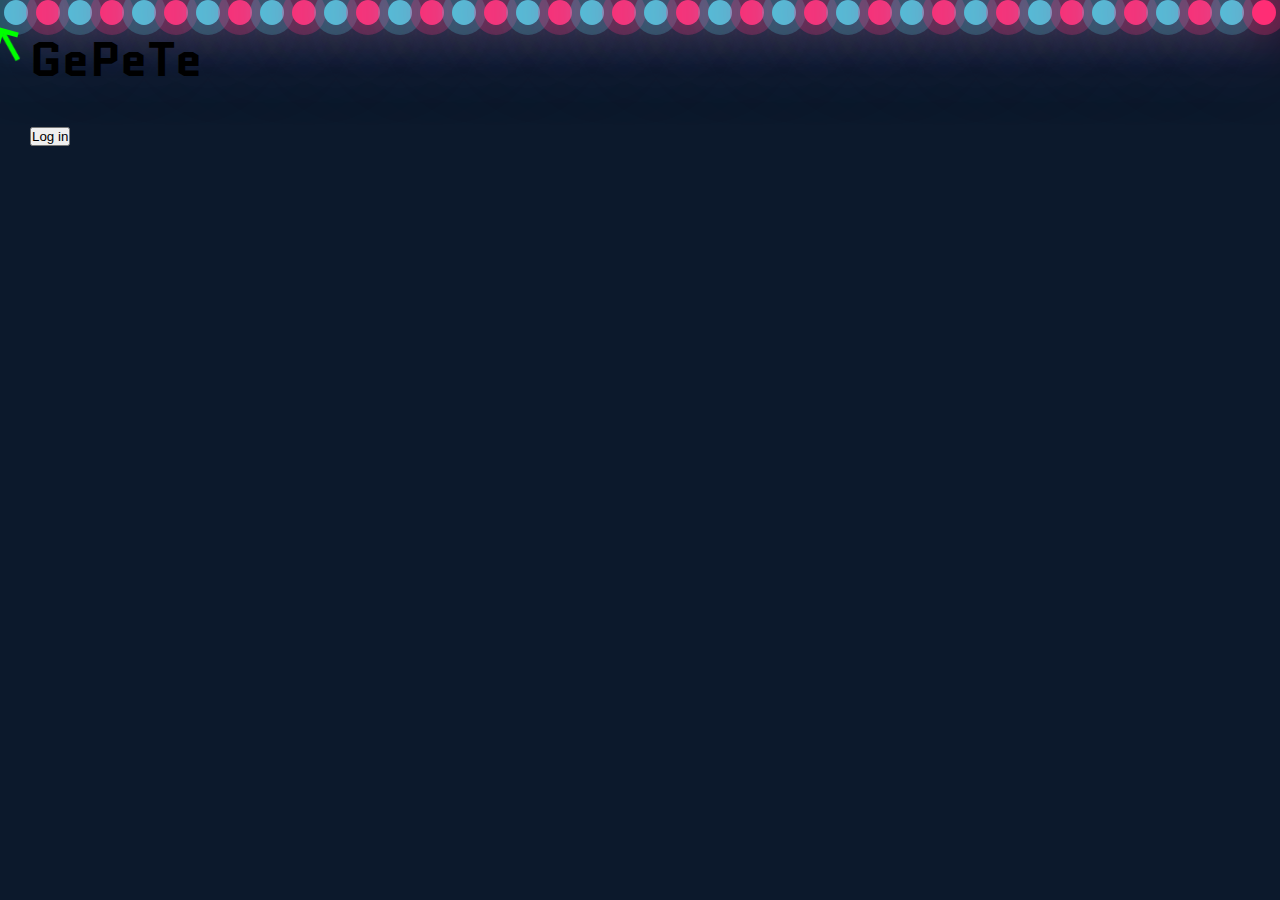
==== index.html @ 36da01d0 "Day 1" ====
<!DOCTYPE html>
<html lang="en">
  <head>
    <meta charset="UTF-8" />
    <meta name="viewport" content="width=device-width, initial-scale=1.0" />
    <title>GePeTe</title>
    <link rel="stylesheet" href="style.css" />
  </head>
  <body>
    <div class="container">
      <div class="bubbles">
        <span style="--i: 11"></span>
        <span style="--i: 12"></span>
        <span style="--i: 24"></span>
        <span style="--i: 10"></span>
        <span style="--i: 14"></span>
        <span style="--i: 23"></span>
        <span style="--i: 18"></span>
        <span style="--i: 16"></span>
        <span style="--i: 19"></span>
        <span style="--i: 20"></span>
        <span style="--i: 22"></span>
        <span style="--i: 25"></span>
        <span style="--i: 18"></span>
        <span style="--i: 21"></span>
        <span style="--i: 15"></span>
        <span style="--i: 13"></span>
        <span style="--i: 26"></span>
        <span style="--i: 17"></span>
        <span style="--i: 13"></span>
        <span style="--i: 28"></span>
        <span style="--i: 11"></span>
        <span style="--i: 12"></span>
        <span style="--i: 24"></span>
        <span style="--i: 10"></span>
        <span style="--i: 14"></span>
        <span style="--i: 23"></span>
        <span style="--i: 18"></span>
        <span style="--i: 16"></span>
        <span style="--i: 19"></span>
        <span style="--i: 20"></span>
        <span style="--i: 22"></span>
        <span style="--i: 25"></span>
        <span style="--i: 18"></span>
        <span style="--i: 21"></span>
        <span style="--i: 15"></span>
        <span style="--i: 13"></span>
        <span style="--i: 26"></span>
        <span style="--i: 17"></span>
        <span style="--i: 13"></span>
        <span style="--i: 28"></span>
      </div>
      <div id="cursor"></div>
      <div class="logo">
        <span style="--i: 1">G</span>
        <span style="--i: 2">e</span>
        <span style="--i: 3">P</span>
        <span style="--i: 4">e</span>
        <span style="--i: 5">T</span>
        <span style="--i: 6">e</span>
      </div>
      <div class="content">
        <button onclick="location.href='./login/login.html'">Log in</button>
      </div>
    </div>
    <script src="main.js"></script>
  </body>
</html>
---- style.css ----
@import url("https://fonts.googleapis.com/css2?family=Quantico:wght@400;700&display=swap");

* {
  margin: 0;
  padding: 0;
  box-sizing: border-box;
}

body {
  min-height: 100vh;
  background: #0c192c;
  cursor: none;
  font-family: "Quantico", sans-serif;
}

.container {
  position: relative;
  width: 100%;
  height: 100vh;
  overflow: hidden;
}

.bubbles {
  position: relative;
  display: flex;
  z-index: -999;
}

.bubbles span {
  position: relative;
  width: 25px;
  height: 25px;
  background: #4fc3dc;
  margin: 0 4px;
  border-radius: 50%;
  box-shadow: 0 0 0 10px #4fc3dc44, 0 0 50px #4fc3dc, 0 0 100px #4fc3dc;
  animation: animate 15s linear infinite;
  animation-duration: calc(125s / var(--i));
}

.bubbles span:nth-child(even) {
  background: #ff2d75;
  box-shadow: 0 0 0 10px #ff2d7544, 0 0 50px #ff2d75, 0 0 100px #ff2d75;
}

@keyframes animate {
  0% {
    transform: translateY(100vh) scale(0);
  }
  100% {
    transform: translateY(-10vh) scale(1);
  }
}

#cursor {
  position: fixed;
  width: 20px;
  height: 20px;
  border-top: 5px solid #0f0;
  border-left: 5px solid #0f0;
  transform-origin: top;
  transform: translate(-1px, 5px) rotate(15deg) scale(0);
  transition: 0.1s;
  pointer-events: none;
  animation: animateCursor 5s linear infinite;
}

#cursor::before {
  content: "";
  position: absolute;
  left: -2.5px;
  width: 5px;
  height: 30px;
  background: #0f0;
  transform-origin: top;
  transform: rotate(316deg);
}

body:hover #cursor {
  transform: translate(-1px, 5px) rotate(15deg) scale(1);
}

@keyframes animateCursor {
  0% {
    filter: drop-shadow(0 0 5px #0f0) drop-shadow(0 0 15px #0f0) drop-shadow(0 0 30px #0f0) hue-rotate(0deg);
  }

  100% {
    filter: drop-shadow(0 0 5px #0f0) drop-shadow(0 0 15px #0f0) drop-shadow(0 0 30px #0f0) hue-rotate(360deg);
  }
}

.logo {
  margin: 0 30px;
  font-size: 3rem;
  font-weight: 700;
  display: flex;
}

.logo span {
  animation: animateLogo 3s linear infinite;
  animation-delay: calc(0.1s * var(--i));
  background-clip: text;
}

@keyframes animateLogo {
  0% {
    color: #fff;
    filter: blur(0.6px) hue-rotate(0deg);
    text-shadow: 0 0 10px #00b3ff, 0 0 20px #00b3ff, 0 0 40px #00b3ff, 0 0 80px #00b3ff, 0 0 120px #00b3ff,
      0 0 200px #00b3ff, 0 0 300px #00b3ff, 0 0 400px #00b3ff;
  }
  30%,
  70% {
    color: #fff;
    filter: blur(0.6px) hue-rotate(360deg);
    text-shadow: 0 0 10px #00b3ff, 0 0 20px #00b3ff, 0 0 40px #00b3ff, 0 0 80px #00b3ff, 0 0 120px #00b3ff,
      0 0 200px #00b3ff;
  }
  100% {
    color: transparent;
    box-shadow: none;
    filter: blur(2px) hue-rotate(0deg);
  }
}

.content {
  margin: 30px;
}

.content button {
  cursor: none;
}
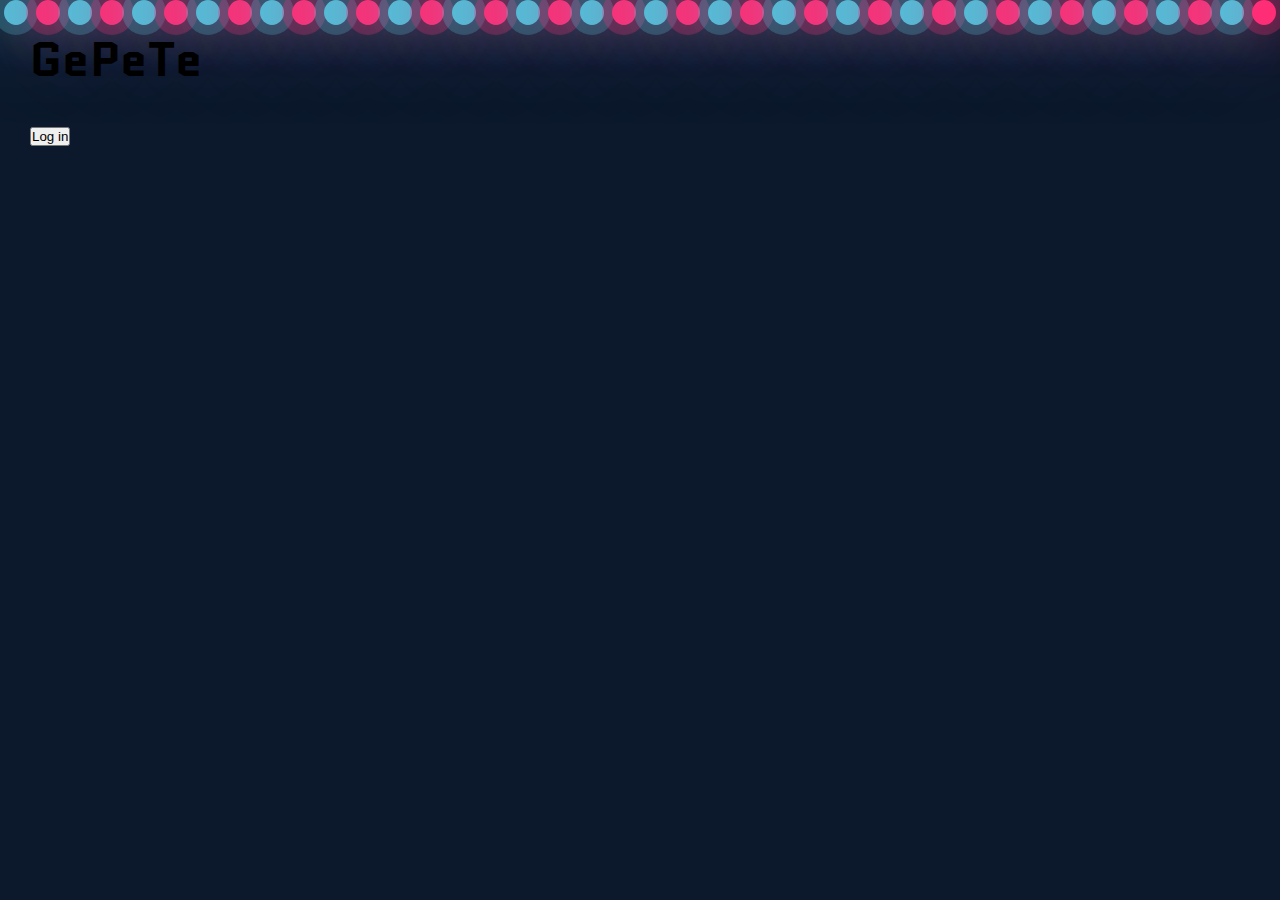
==== commit d5f46e7e: "Day 2" ====
--- a/index.html
+++ b/index.html
@@ -50,7 +50,6 @@
         <span style="--i: 13"></span>
         <span style="--i: 28"></span>
       </div>
-      <div id="cursor"></div>
       <div class="logo">
         <span style="--i: 1">G</span>
         <span style="--i: 2">e</span>
@@ -63,6 +62,7 @@
         <button onclick="location.href='./login/login.html'">Log in</button>
       </div>
     </div>
+    <div id="cursor"></div>
     <script src="main.js"></script>
   </body>
 </html>
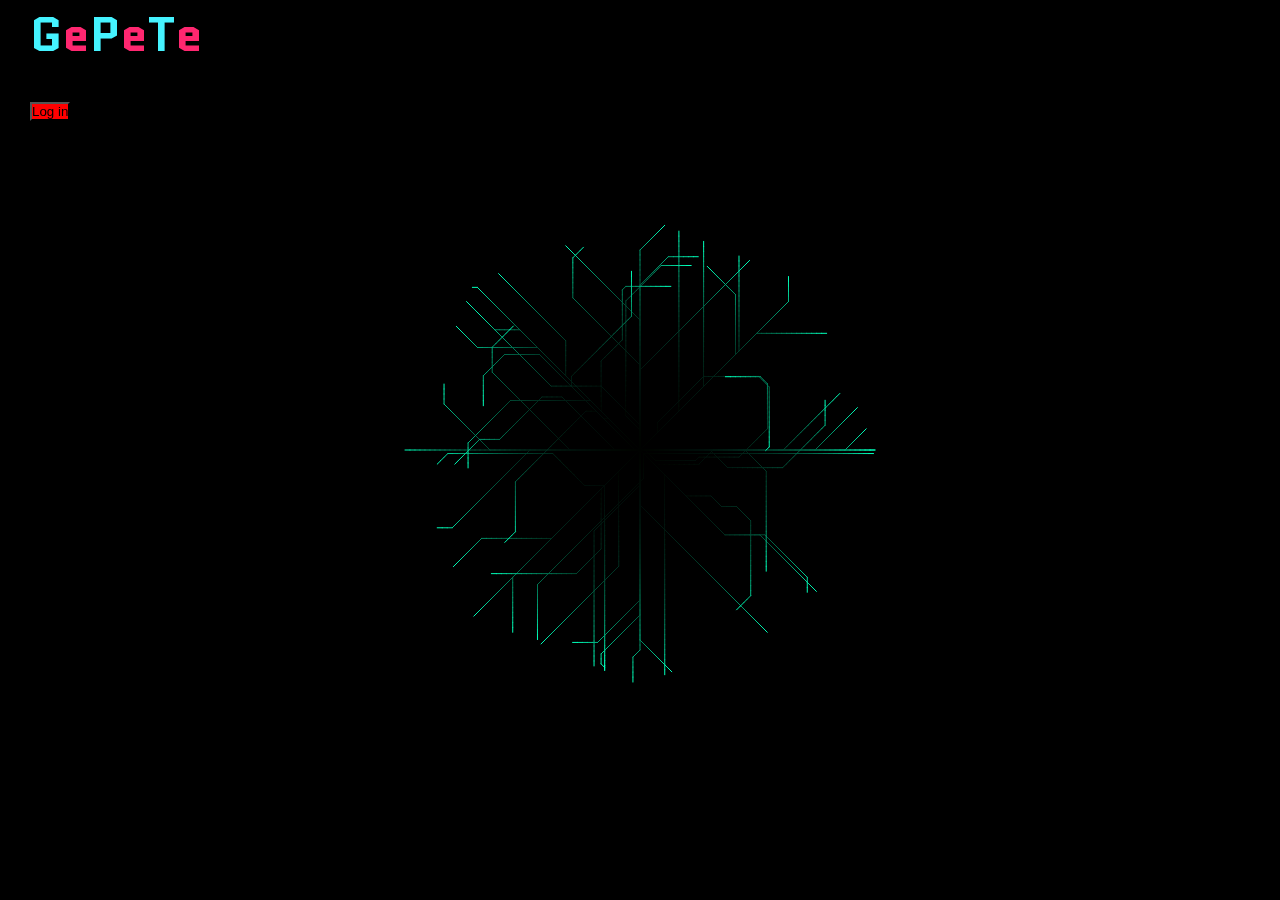
==== commit cd4913a8: "Day 3.0" ====
--- a/index.html
+++ b/index.html
@@ -7,56 +7,15 @@
     <link rel="stylesheet" href="style.css" />
   </head>
   <body>
+    <canvas id="canvas"></canvas>
     <div class="container">
-      <div class="bubbles">
-        <span style="--i: 11"></span>
-        <span style="--i: 12"></span>
-        <span style="--i: 24"></span>
-        <span style="--i: 10"></span>
-        <span style="--i: 14"></span>
-        <span style="--i: 23"></span>
-        <span style="--i: 18"></span>
-        <span style="--i: 16"></span>
-        <span style="--i: 19"></span>
-        <span style="--i: 20"></span>
-        <span style="--i: 22"></span>
-        <span style="--i: 25"></span>
-        <span style="--i: 18"></span>
-        <span style="--i: 21"></span>
-        <span style="--i: 15"></span>
-        <span style="--i: 13"></span>
-        <span style="--i: 26"></span>
-        <span style="--i: 17"></span>
-        <span style="--i: 13"></span>
-        <span style="--i: 28"></span>
-        <span style="--i: 11"></span>
-        <span style="--i: 12"></span>
-        <span style="--i: 24"></span>
-        <span style="--i: 10"></span>
-        <span style="--i: 14"></span>
-        <span style="--i: 23"></span>
-        <span style="--i: 18"></span>
-        <span style="--i: 16"></span>
-        <span style="--i: 19"></span>
-        <span style="--i: 20"></span>
-        <span style="--i: 22"></span>
-        <span style="--i: 25"></span>
-        <span style="--i: 18"></span>
-        <span style="--i: 21"></span>
-        <span style="--i: 15"></span>
-        <span style="--i: 13"></span>
-        <span style="--i: 26"></span>
-        <span style="--i: 17"></span>
-        <span style="--i: 13"></span>
-        <span style="--i: 28"></span>
-      </div>
       <div class="logo">
-        <span style="--i: 1">G</span>
-        <span style="--i: 2">e</span>
-        <span style="--i: 3">P</span>
-        <span style="--i: 4">e</span>
-        <span style="--i: 5">T</span>
-        <span style="--i: 6">e</span>
+        <span>G</span>
+        <span>e</span>
+        <span>P</span>
+        <span>e</span>
+        <span>T</span>
+        <span>e</span>
       </div>
       <div class="content">
         <button onclick="location.href='./login/login.html'">Log in</button>
--- a/style.css
+++ b/style.css
@@ -10,6 +10,7 @@
   min-height: 100vh;
   background: #0c192c;
   cursor: none;
+  overflow: none;
   font-family: "Quantico", sans-serif;
 }
 
@@ -20,36 +21,8 @@
   overflow: hidden;
 }
 
-.bubbles {
-  position: relative;
-  display: flex;
-  z-index: -999;
-}
-
-.bubbles span {
-  position: relative;
-  width: 25px;
-  height: 25px;
-  background: #4fc3dc;
-  margin: 0 4px;
-  border-radius: 50%;
-  box-shadow: 0 0 0 10px #4fc3dc44, 0 0 50px #4fc3dc, 0 0 100px #4fc3dc;
-  animation: animate 15s linear infinite;
-  animation-duration: calc(125s / var(--i));
-}
-
-.bubbles span:nth-child(even) {
-  background: #ff2d75;
-  box-shadow: 0 0 0 10px #ff2d7544, 0 0 50px #ff2d75, 0 0 100px #ff2d75;
-}
-
-@keyframes animate {
-  0% {
-    transform: translateY(100vh) scale(0);
-  }
-  100% {
-    transform: translateY(-10vh) scale(1);
-  }
+canvas {
+  position: fixed;
 }
 
 #cursor {
@@ -97,31 +70,12 @@
   display: flex;
 }
 
-.logo span {
-  animation: animateLogo 3s linear infinite;
-  animation-delay: calc(0.1s * var(--i));
-  background-clip: text;
+.logo span:nth-child(even) {
+  color: #ff2770;
 }
 
-@keyframes animateLogo {
-  0% {
-    color: #fff;
-    filter: blur(0.6px) hue-rotate(0deg);
-    text-shadow: 0 0 10px #00b3ff, 0 0 20px #00b3ff, 0 0 40px #00b3ff, 0 0 80px #00b3ff, 0 0 120px #00b3ff,
-      0 0 200px #00b3ff, 0 0 300px #00b3ff, 0 0 400px #00b3ff;
-  }
-  30%,
-  70% {
-    color: #fff;
-    filter: blur(0.6px) hue-rotate(360deg);
-    text-shadow: 0 0 10px #00b3ff, 0 0 20px #00b3ff, 0 0 40px #00b3ff, 0 0 80px #00b3ff, 0 0 120px #00b3ff,
-      0 0 200px #00b3ff;
-  }
-  100% {
-    color: transparent;
-    box-shadow: none;
-    filter: blur(2px) hue-rotate(0deg);
-  }
+.logo span:nth-child(odd) {
+  color: #45f3ff;
 }
 
 .content {
@@ -130,4 +84,5 @@
 
 .content button {
   cursor: none;
+  background-color: red;
 }
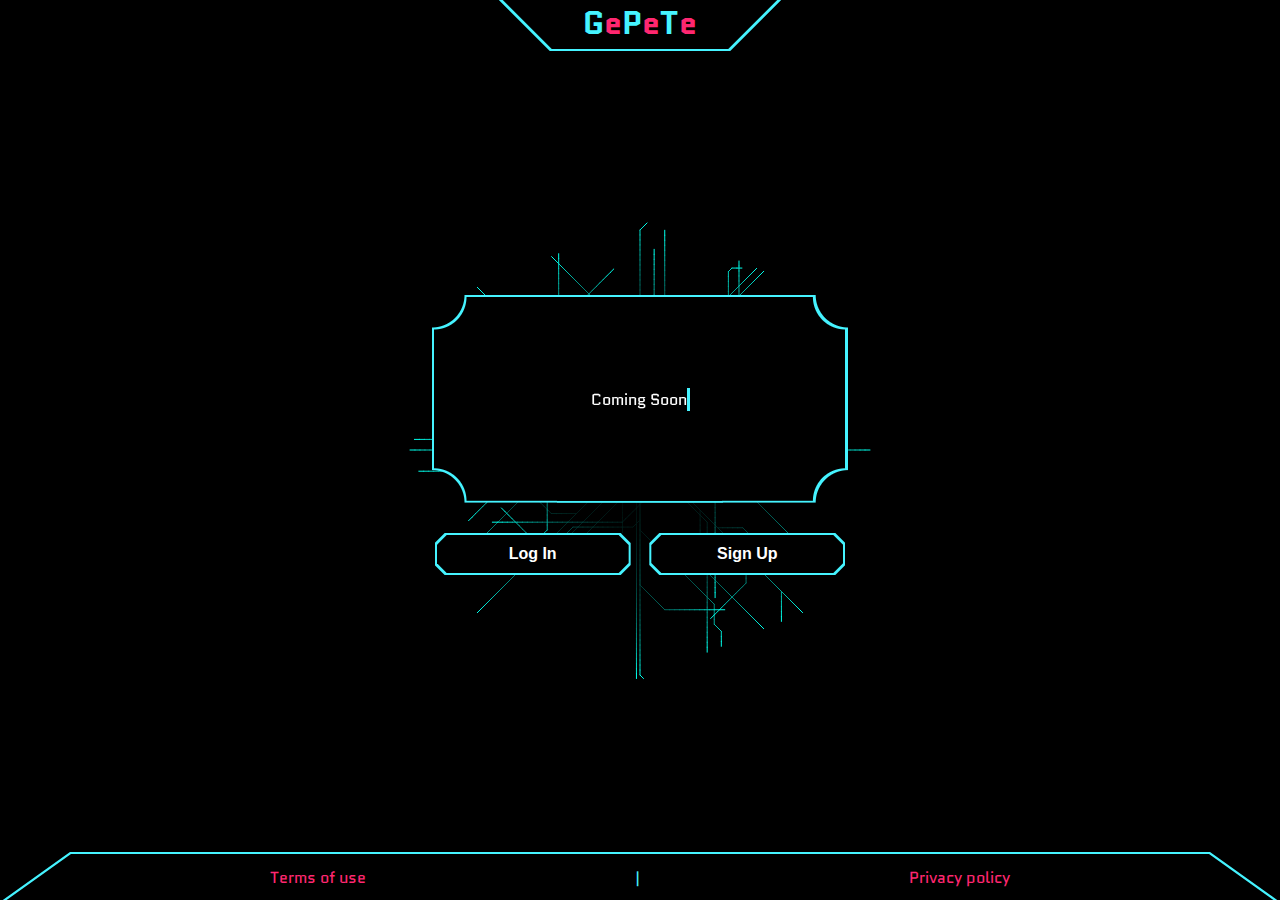
==== commit 0f29e4be: "Day 3.1" ====
--- a/index.html
+++ b/index.html
@@ -9,16 +9,35 @@
   <body>
     <canvas id="canvas"></canvas>
     <div class="container">
-      <div class="logo">
-        <span>G</span>
-        <span>e</span>
-        <span>P</span>
-        <span>e</span>
-        <span>T</span>
-        <span>e</span>
+      <div class="trapesium">
+        <div class="logo">
+          <span>G</span>
+          <span>e</span>
+          <span>P</span>
+          <span>e</span>
+          <span>T</span>
+          <span>e</span>
+        </div>
       </div>
-      <div class="content">
-        <button onclick="location.href='./login/login.html'">Log in</button>
+      <div class="bg-content">
+        <div class="content">
+          <p class="text">Coming Soon</p>
+        </div>
+      </div>
+      <div class="menu">
+        <div class="notching">
+          <button onclick="location.href='./login/login.html'">Log In</button>
+        </div>
+        <div class="notching">
+          <button onclick="location.href='./signup/signup.html'">Sign Up</button>
+        </div>
+      </div>
+      <div class="footer">
+        <div class="footer-content">
+          <a href="#">Terms of use</a>
+          |
+          <a href="#">Privacy policy</a>
+        </div>
       </div>
     </div>
     <div id="cursor"></div>
--- a/style.css
+++ b/style.css
@@ -8,7 +8,6 @@
 
 body {
   min-height: 100vh;
-  background: #0c192c;
   cursor: none;
   overflow: none;
   font-family: "Quantico", sans-serif;
@@ -18,7 +17,12 @@
   position: relative;
   width: 100%;
   height: 100vh;
+  display: flex;
+  flex-direction: column;
+  justify-content: center;
+  align-items: center;
   overflow: hidden;
+  /* background-color: red; */
 }
 
 canvas {
@@ -63,11 +67,43 @@
   }
 }
 
+.trapesium {
+  display: flex;
+  justify-content: center;
+  background-color: #45f3ff;
+  padding: 2px;
+  clip-path: polygon(
+    0 0,
+    100% 0,
+    100% calc(100% - 70px),
+    calc(100% - 70px) 100%,
+    70px 100%,
+    0 calc(100% - 70px),
+    0 70px
+  );
+  width: 20em;
+  height: 3.2em;
+  position: absolute;
+  top: 0;
+  padding-top: 0;
+}
+
 .logo {
-  margin: 0 30px;
-  font-size: 3rem;
+  font-size: 2rem;
   font-weight: 700;
   display: flex;
+  width: 10em;
+  justify-content: center;
+  clip-path: polygon(
+    0 0,
+    100% 0,
+    100% calc(100% - 70px),
+    calc(100% - 70px) 100%,
+    70px 100%,
+    0 calc(100% - 70px),
+    0 70px
+  );
+  background-color: black;
 }
 
 .logo span:nth-child(even) {
@@ -78,11 +114,157 @@
   color: #45f3ff;
 }
 
+.bg-content {
+  display: flex;
+  justify-content: center;
+  align-items: center;
+  width: 26em;
+  height: 13em;
+  background-size: 70% 70%;
+  background-image: radial-gradient(circle at 100% 100%, transparent 0, transparent 32px, #45f3ff 33px),
+    radial-gradient(circle at 0 0, transparent 0, transparent 32px, #45f3ff 33px),
+    radial-gradient(circle at 100% 0, transparent 0, transparent 32px, #45f3ff 33px),
+    radial-gradient(circle at 0 100%, transparent 0, transparent 32px, #45f3ff 33px);
+  background-repeat: no-repeat;
+  background-position: right bottom, left top, right top, left bottom;
+}
+
 .content {
+  display: flex;
+  justify-content: center;
+  align-items: center;
+  font-size: 1em;
+  color: #fff;
+  width: 25.7em;
+  height: 12.7em;
+  background-size: 70% 70%;
+  background-image: radial-gradient(circle at 100% 100%, transparent 0, transparent 32px, black 33px),
+    radial-gradient(circle at 0 0, transparent 0, transparent 32px, black 33px),
+    radial-gradient(circle at 100% 0, transparent 0, transparent 32px, black 33px),
+    radial-gradient(circle at 0 100%, transparent 0, transparent 32px, black 33px);
+  background-repeat: no-repeat;
+  background-position: right bottom, left top, right top, left bottom;
+}
+
+.text {
+  width: fit-content;
+  border-right: 3px solid #45f3ff;
+  overflow: hidden;
+  white-space: nowrap;
+  animation: typing 2s steps(18), blinking 0.4s step-end infinite alternate;
+}
+
+@keyframes blinking {
+  50% {
+    border-color: transparent;
+  }
+}
+
+@keyframes typing {
+  from {
+    width: 0;
+  }
+}
+
+.menu {
+  display: flex;
+  justify-content: space-evenly;
+  align-items: center;
+  width: 28em;
   margin: 30px;
 }
 
-.content button {
+.notching {
+  background-color: #45f3ff;
+  padding: 2px;
+  clip-path: polygon(
+    10px 0,
+    calc(100% - 10px) 0,
+    100% 10px,
+    100% calc(100% - 10px),
+    calc(100% - 10px) 100%,
+    10px 100%,
+    0 calc(100% - 10px),
+    0 10px
+  );
+}
+
+.menu button {
   cursor: none;
-  background-color: red;
-}
+  width: 12em;
+  background: black;
+  color: #fff;
+  font-weight: 700;
+  padding: 10px 50px;
+  font-size: 1em;
+  border: none;
+  clip-path: polygon(
+    10px 0,
+    calc(100% - 10px) 0,
+    100% 10px,
+    100% calc(100% - 10px),
+    calc(100% - 10px) 100%,
+    10px 100%,
+    0 calc(100% - 10px),
+    0 10px
+  );
+  transition: 0.5s;
+}
+
+.menu button:hover {
+  color: black;
+  background: #45f3ff;
+}
+
+.footer {
+  position: absolute;
+  bottom: 0;
+  padding-bottom: 0;
+  padding-top: 2px;
+  padding-left: 1px;
+  padding-right: 1px;
+  color: #45f3ff;
+  width: 100%;
+  height: 3em;
+  display: flex;
+  justify-content: center;
+  clip-path: polygon(
+    70px 0,
+    calc(100% - 70px) 0,
+    100% 50px,
+    100% calc(100% - 50px),
+    100% 100%,
+    0 100%,
+    0 50px
+  );
+  background: #45f3ff;
+}
+
+.footer-content {
+  width: 100%;
+  display: flex;
+  justify-content: space-evenly;
+  align-items: center;
+  clip-path: polygon(
+    70px 0,
+    calc(100% - 70px) 0,
+    100% 50px,
+    100% calc(100% - 50px),
+    100% 100%,
+    0 100%,
+    0 50px
+  );
+  background-color: black;
+}
+
+.footer a {
+  margin: 50px 10px;
+  text-decoration: none;
+  font-weight: 500;
+  cursor: none;
+  color: #ff2770;
+}
+
+a:hover {
+  color: #45f3ff;
+}
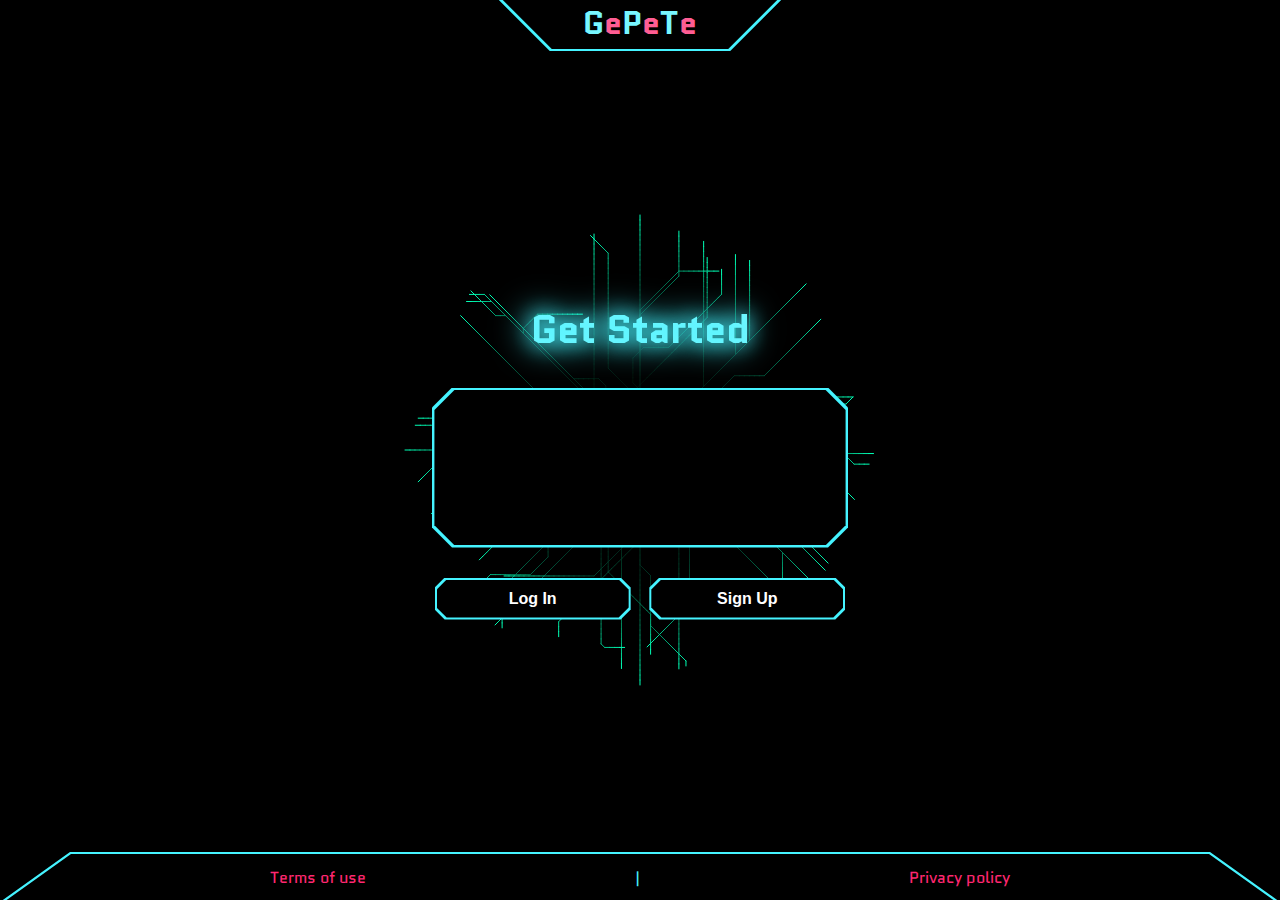
==== commit df373016: "Day 4" ====
--- a/index.html
+++ b/index.html
@@ -19,9 +19,10 @@
           <span>e</span>
         </div>
       </div>
+      <h1 class="neon" data-text="Get Started">Get Started</h1>
       <div class="bg-content">
         <div class="content">
-          <p class="text">Coming Soon</p>
+          <!-- <p class="text">Coming Soon</p> -->
         </div>
       </div>
       <div class="menu">
--- a/style.css
+++ b/style.css
@@ -107,11 +107,28 @@
 }
 
 .logo span:nth-child(even) {
-  color: #ff2770;
+  color: #ff5d93;
 }
 
 .logo span:nth-child(odd) {
+  color: #77f6ff;
+}
+
+.neon {
+  color: #77f6ff;
+  font-size: 2.5em;
+  font-weight: bold;
+  margin: 50px;
+  text-shadow: 0 0 20px #45f3ff;
+}
+
+.neon::after {
+  content: attr(data-text);
+  position: absolute;
+  margin-left: -5.56em;
+  z-index: 1;
   color: #45f3ff;
+  filter: blur(15px);
 }
 
 .bg-content {
@@ -119,51 +136,60 @@
   justify-content: center;
   align-items: center;
   width: 26em;
-  height: 13em;
-  background-size: 70% 70%;
-  background-image: radial-gradient(circle at 100% 100%, transparent 0, transparent 32px, #45f3ff 33px),
-    radial-gradient(circle at 0 0, transparent 0, transparent 32px, #45f3ff 33px),
-    radial-gradient(circle at 100% 0, transparent 0, transparent 32px, #45f3ff 33px),
-    radial-gradient(circle at 0 100%, transparent 0, transparent 32px, #45f3ff 33px);
-  background-repeat: no-repeat;
-  background-position: right bottom, left top, right top, left bottom;
+  height: 10em;
+  margin-top: -1.3em;
+  background-color: #45f3ff;
+  clip-path: polygon(
+    20px 0,
+    calc(100% - 20px) 0,
+    100% 20px,
+    100% calc(100% - 20px),
+    calc(100% - 20px) 100%,
+    20px 100%,
+    0 calc(100% - 20px),
+    0 20px
+  );
 }
 
 .content {
   display: flex;
+  flex-direction: column;
   justify-content: center;
   align-items: center;
   font-size: 1em;
   color: #fff;
   width: 25.7em;
-  height: 12.7em;
-  background-size: 70% 70%;
-  background-image: radial-gradient(circle at 100% 100%, transparent 0, transparent 32px, black 33px),
-    radial-gradient(circle at 0 0, transparent 0, transparent 32px, black 33px),
-    radial-gradient(circle at 100% 0, transparent 0, transparent 32px, black 33px),
-    radial-gradient(circle at 0 100%, transparent 0, transparent 32px, black 33px);
-  background-repeat: no-repeat;
-  background-position: right bottom, left top, right top, left bottom;
+  height: 9.7em;
+  background-color: black;
+  clip-path: polygon(
+    20px 0,
+    calc(100% - 20px) 0,
+    100% 20px,
+    100% calc(100% - 20px),
+    calc(100% - 20px) 100%,
+    20px 100%,
+    0 calc(100% - 20px),
+    0 20px
+  );
 }
 
 .text {
   width: fit-content;
-  border-right: 3px solid #45f3ff;
-  overflow: hidden;
   white-space: nowrap;
-  animation: typing 2s steps(18), blinking 0.4s step-end infinite alternate;
-}
-
-@keyframes blinking {
-  50% {
-    border-color: transparent;
-  }
-}
-
-@keyframes typing {
-  from {
-    width: 0;
-  }
+  clip-path: polygon(
+    0 0,
+    100% 0,
+    100% calc(100% - 70px),
+    calc(100% - 70px) 100%,
+    70px 100%,
+    0 calc(100% - 70px),
+    0 70px
+  );
+  background: #45f3ff;
+  width: 20em;
+  height: 3.2em;
+  display: flex;
+  justify-content: center;
 }
 
 .menu {
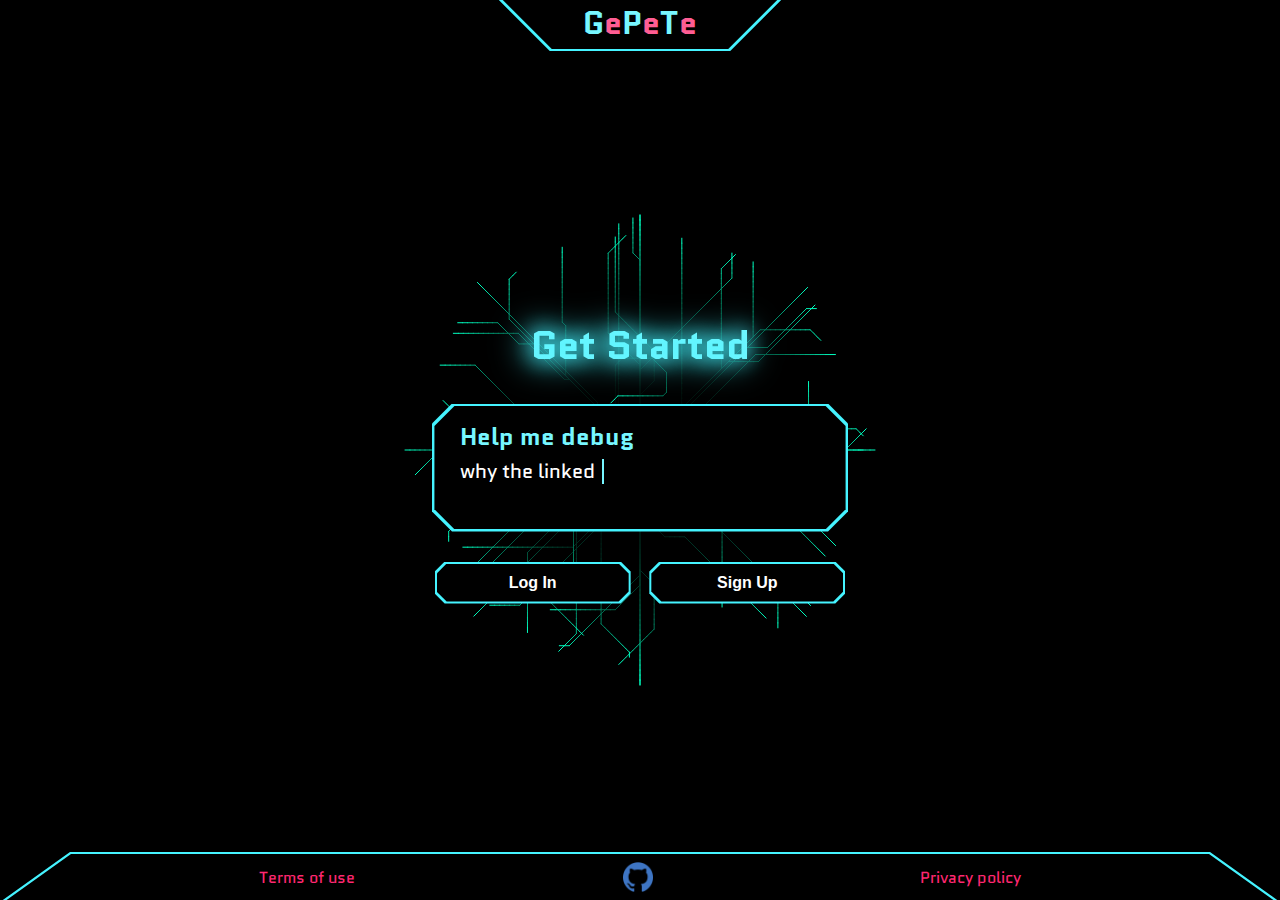
==== commit f41ad8ec: "Day 5" ====
--- a/index.html
+++ b/index.html
@@ -8,6 +8,7 @@
   </head>
   <body>
     <canvas id="canvas"></canvas>
+
     <div class="container">
       <div class="trapesium">
         <div class="logo">
@@ -19,12 +20,16 @@
           <span>e</span>
         </div>
       </div>
+
       <h1 class="neon" data-text="Get Started">Get Started</h1>
+
       <div class="bg-content">
         <div class="content">
-          <!-- <p class="text">Coming Soon</p> -->
+          <h2>Help me debug</h2>
+          <div class="text"></div>
         </div>
       </div>
+
       <div class="menu">
         <div class="notching">
           <button onclick="location.href='./login/login.html'">Log In</button>
@@ -33,15 +38,18 @@
           <button onclick="location.href='./signup/signup.html'">Sign Up</button>
         </div>
       </div>
+
       <div class="footer">
         <div class="footer-content">
           <a href="#">Terms of use</a>
-          |
+          <a href="https://github.com/indrayyana"><img src="./assets/image/github.png" alt="Github" /></a>
           <a href="#">Privacy policy</a>
         </div>
       </div>
     </div>
+
     <div id="cursor"></div>
+
     <script src="main.js"></script>
   </body>
 </html>
--- a/style.css
+++ b/style.css
@@ -4,6 +4,10 @@
   margin: 0;
   padding: 0;
   box-sizing: border-box;
+}
+
+:root {
+  --caret-display: inline-block;
 }
 
 body {
@@ -11,6 +15,7 @@
   cursor: none;
   overflow: none;
   font-family: "Quantico", sans-serif;
+  background: black;
 }
 
 .container {
@@ -22,7 +27,6 @@
   justify-content: center;
   align-items: center;
   overflow: hidden;
-  /* background-color: red; */
 }
 
 canvas {
@@ -136,7 +140,7 @@
   justify-content: center;
   align-items: center;
   width: 26em;
-  height: 10em;
+  height: 8em;
   margin-top: -1.3em;
   background-color: #45f3ff;
   clip-path: polygon(
@@ -156,10 +160,10 @@
   flex-direction: column;
   justify-content: center;
   align-items: center;
-  font-size: 1em;
+  gap: 3px;
   color: #fff;
   width: 25.7em;
-  height: 9.7em;
+  height: 7.7em;
   background-color: black;
   clip-path: polygon(
     20px 0,
@@ -173,23 +177,27 @@
   );
 }
 
+.content h2 {
+  text-align: justify;
+  width: 360px;
+  color: #77f6ff;
+}
+
 .text {
-  width: fit-content;
-  white-space: nowrap;
-  clip-path: polygon(
-    0 0,
-    100% 0,
-    100% calc(100% - 70px),
-    calc(100% - 70px) 100%,
-    70px 100%,
-    0 calc(100% - 70px),
-    0 70px
-  );
-  background: #45f3ff;
-  width: 20em;
-  height: 3.2em;
-  display: flex;
-  justify-content: center;
+  width: 360px;
+  height: 60px;
+  font-size: 20px;
+  text-align: left;
+}
+
+.text::after {
+  content: "";
+  width: 2px;
+  height: 25px;
+  background-color: #77f6ff;
+  margin-bottom: -6px;
+  margin-left: 2px;
+  display: var(--caret-display);
 }
 
 .menu {
@@ -284,6 +292,8 @@
 }
 
 .footer a {
+  display: flex;
+  align-items: center;
   margin: 50px 10px;
   text-decoration: none;
   font-weight: 500;
@@ -291,6 +301,10 @@
   color: #ff2770;
 }
 
+.footer img {
+  width: 30px;
+}
+
 a:hover {
   color: #45f3ff;
 }
